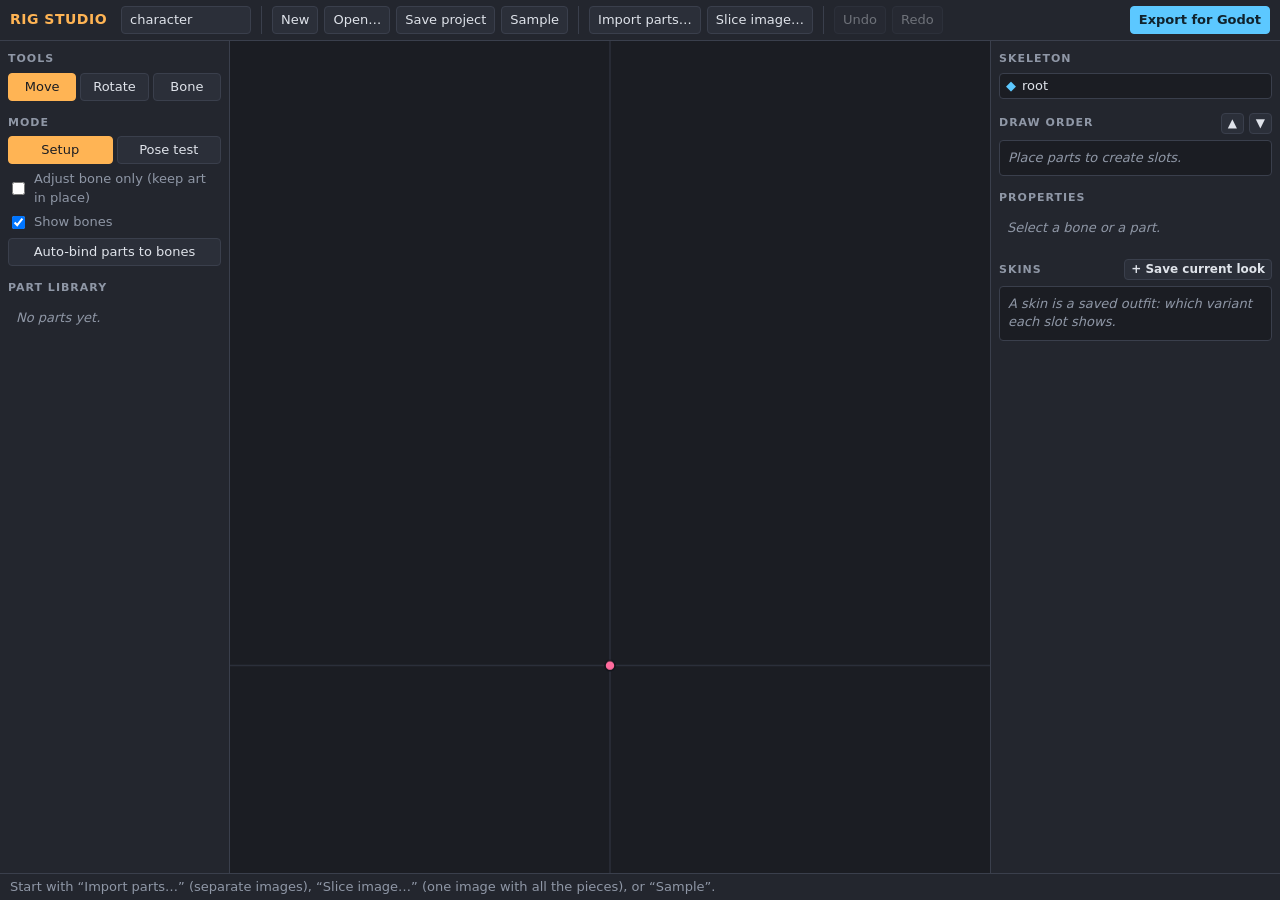
==== rig-studio/index.html @ 090824d8 "Add Rig Studio: a 2D cut-out rig editor with a Godot 4 importer addon Browser editor for building a " ====
<!doctype html>
<html lang="en">
<head>
<meta charset="utf-8">
<meta name="viewport" content="width=device-width, initial-scale=1">
<title>Rig Studio</title>
<style>
  :root {
    --bg: #1b1d23; --panel: #23262e; --panel2: #2b2f39; --line: #3a3f4c;
    --text: #dfe3ea; --dim: #8f97a6; --accent: #ffb454; --accent2: #5cc8ff; --danger: #ff6b6b;
  }
  * { box-sizing: border-box; }
  html, body { height: 100%; margin: 0; }
  body { background: var(--bg); color: var(--text); font: 13px/1.4 system-ui, sans-serif;
    display: grid; grid-template-rows: auto 1fr auto; overflow: hidden; }
  header { display: flex; align-items: center; gap: 6px; padding: 6px 10px; background: var(--panel);
    border-bottom: 1px solid var(--line); flex-wrap: wrap; }
  header h1 { font-size: 14px; margin: 0 8px 0 0; color: var(--accent); letter-spacing: .5px; }
  .sep { width: 1px; align-self: stretch; background: var(--line); margin: 0 4px; }
  button, select, input { font: inherit; color: var(--text); background: var(--panel2);
    border: 1px solid var(--line); border-radius: 4px; padding: 4px 8px; }
  button { cursor: pointer; }
  button:hover:not(:disabled) { border-color: var(--dim); }
  button:disabled { opacity: .4; cursor: default; }
  button.on { background: var(--accent); color: #1b1d23; border-color: var(--accent); }
  button.primary { background: var(--accent2); color: #10222c; border-color: var(--accent2); font-weight: 600; }
  button.mini { padding: 1px 6px; font-size: 12px; }
  input[type=text], input[type=number] { width: 100%; min-width: 0; }
  main { display: grid; grid-template-columns: 230px 1fr 290px; min-height: 0; }
  aside { background: var(--panel); overflow-y: auto; padding: 8px; }
  #left { border-right: 1px solid var(--line); }
  #right { border-left: 1px solid var(--line); }
  h2 { font-size: 11px; text-transform: uppercase; letter-spacing: 1px; color: var(--dim);
    margin: 14px 0 6px; display: flex; justify-content: space-between; align-items: center; }
  h2:first-child { margin-top: 2px; }
  #stage { position: relative; min-width: 0; min-height: 0; }
  #view { position: absolute; inset: 0; width: 100%; height: 100%; display: block; touch-action: none; }
  .tools { display: grid; grid-template-columns: 1fr 1fr 1fr; gap: 4px; }
  .row { display: flex; gap: 4px; align-items: center; margin: 4px 0; }
  .row > label { flex: 0 0 74px; color: var(--dim); }
  .check { display: flex; gap: 6px; align-items: center; margin: 6px 0; color: var(--dim); }
  .list { border: 1px solid var(--line); border-radius: 4px; background: var(--bg); max-height: 240px; overflow-y: auto; }
  .item { padding: 3px 6px; cursor: pointer; display: flex; align-items: center; gap: 6px; white-space: nowrap; }
  .item:hover { background: var(--panel2); }
  .item.sel { background: #4a3a1c; color: var(--accent); }
  .item .grow { flex: 1; overflow: hidden; text-overflow: ellipsis; }
  .item .tag { color: var(--dim); font-size: 11px; }
  .bone-ico { color: var(--accent2); } .slot-ico { color: #9be28a; }
  .lib { display: grid; gap: 6px; }
  .lib .card { display: grid; grid-template-columns: 44px 1fr; gap: 6px; align-items: center;
    background: var(--bg); border: 1px solid var(--line); border-radius: 4px; padding: 4px; }
  .lib img { width: 44px; height: 44px; object-fit: contain; background:
    repeating-conic-gradient(#333 0 25%, #2a2a2a 0 50%) 0 0/12px 12px; border-radius: 3px; cursor: grab; }
  .lib .btns { display: flex; gap: 3px; margin-top: 3px; }
  .empty { color: var(--dim); padding: 8px; font-style: italic; }
  footer { padding: 4px 10px; background: var(--panel); border-top: 1px solid var(--line); color: var(--dim);
    white-space: nowrap; overflow: hidden; text-overflow: ellipsis; }
  dialog { background: var(--panel); color: var(--text); border: 1px solid var(--line); border-radius: 8px;
    padding: 14px; width: min(920px, 94vw); }
  dialog::backdrop { background: rgba(0,0,0,.6); }
  #sliceCanvas { max-width: 100%; max-height: 60vh; display: block; margin: 8px auto; border: 1px solid var(--line);
    background: repeating-conic-gradient(#333 0 25%, #2a2a2a 0 50%) 0 0/16px 16px; cursor: crosshair; touch-action: none; }
  .bar { display: flex; gap: 8px; align-items: center; flex-wrap: wrap; }
  .bar input[type=number] { width: 64px; }
  #modeBadge { position: absolute; top: 10px; left: 50%; transform: translateX(-50%); padding: 4px 12px;
    border-radius: 12px; background: var(--accent); color: #1b1d23; font-weight: 600; display: none; pointer-events: none; }
  kbd { background: var(--panel2); border: 1px solid var(--line); border-radius: 3px; padding: 0 4px; font-size: 11px; }
</style>
</head>
<body>
<header>
  <h1>RIG STUDIO</h1>
  <input id="docName" type="text" style="width:130px" title="Character name (used for exported file names)">
  <span class="sep"></span>
  <button id="btnNew">New</button>
  <button id="btnOpen">Open…</button>
  <button id="btnSave">Save project</button>
  <button id="btnSample" title="Load a ready-made example puppet">Sample</button>
  <span class="sep"></span>
  <button id="btnImport" title="Add separate part images (PNG)">Import parts…</button>
  <button id="btnSlice" title="Cut one image into separate parts">Slice image…</button>
  <span class="sep"></span>
  <button id="btnUndo" title="Ctrl+Z">Undo</button>
  <button id="btnRedo" title="Ctrl+Y">Redo</button>
  <span style="flex:1"></span>
  <button id="btnExport" class="primary">Export for Godot</button>
  <input id="fileImages" type="file" accept="image/*" multiple hidden>
  <input id="fileSheet" type="file" accept="image/*" hidden>
  <input id="fileProject" type="file" accept=".rigproj,application/json" hidden>
</header>

<main>
  <aside id="left">
    <h2>Tools</h2>
    <div class="tools">
      <button data-tool="select" title="Select / move (V)">Move</button>
      <button data-tool="rotate" title="Rotate (R)">Rotate</button>
      <button data-tool="bone" title="Draw bones (B)">Bone</button>
    </div>
    <h2>Mode</h2>
    <div class="tools" style="grid-template-columns:1fr 1fr">
      <button data-mode="setup" title="Build the rig">Setup</button>
      <button data-mode="pose" title="Try out the rig without changing it (P)">Pose test</button>
    </div>
    <label class="check" title="Move or rotate a bone without dragging its art and child bones along. Use it to fix a pivot.">
      <input id="chkCompensate" type="checkbox"> Adjust bone only (keep art in place)</label>
    <label class="check"><input id="chkBones" type="checkbox" checked> Show bones</label>
    <button id="btnAutoBind" style="width:100%" title="Attach every part that is still on the root bone to the bone nearest to it">Auto-bind parts to bones</button>
    <h2>Part library</h2>
    <div id="library" class="lib"></div>
  </aside>

  <div id="stage">
    <canvas id="view"></canvas>
    <div id="modeBadge">POSE TEST — changes here are not saved</div>
  </div>

  <aside id="right">
    <h2>Skeleton</h2>
    <div id="tree" class="list"></div>
    <h2>Draw order <span><button class="mini" id="btnFront" title="Bring forward ( ] )">▲</button>
      <button class="mini" id="btnBack" title="Send backward ( [ )">▼</button></span></h2>
    <div id="order" class="list"></div>
    <h2>Properties</h2>
    <div id="props"></div>
    <h2>Skins <button class="mini" id="btnSkinAdd" title="Save which part is showing in every slot as a named skin">+ Save current look</button></h2>
    <div id="skins" class="list"></div>
  </aside>
</main>

<footer id="status"></footer>

<dialog id="slicer">
  <div class="bar">
    <strong>Slice image into parts</strong>
    <span style="flex:1"></span>
    <label>Merge gap <input id="sliceGap" type="number" min="0" max="64" value="2"></label>
    <label>Min size <input id="sliceMin" type="number" min="1" max="256" value="6"></label>
    <button id="sliceDetect">Auto-detect</button>
  </div>
  <canvas id="sliceCanvas"></canvas>
  <div class="bar">
    <span id="sliceInfo" style="color:var(--dim)"></span>
    <span style="flex:1"></span>
    <button id="sliceMerge">Merge selected</button>
    <button id="sliceDelete">Delete selected</button>
  </div>
  <p style="color:var(--dim);margin:8px 0">Auto-detect finds pieces separated by transparency. Drag to add a rectangle by hand;
    click a piece to select it (Shift for several).</p>
  <div class="bar">
    <label class="check" style="margin:0"><input id="slicePlace" type="checkbox" checked> Place parts on the canvas where they sit in the image</label>
    <span style="flex:1"></span>
    <button id="sliceCancel">Cancel</button>
    <button id="sliceOk" class="primary">Create parts</button>
  </div>
</dialog>

<script src="app.js"></script>
</body>
</html>
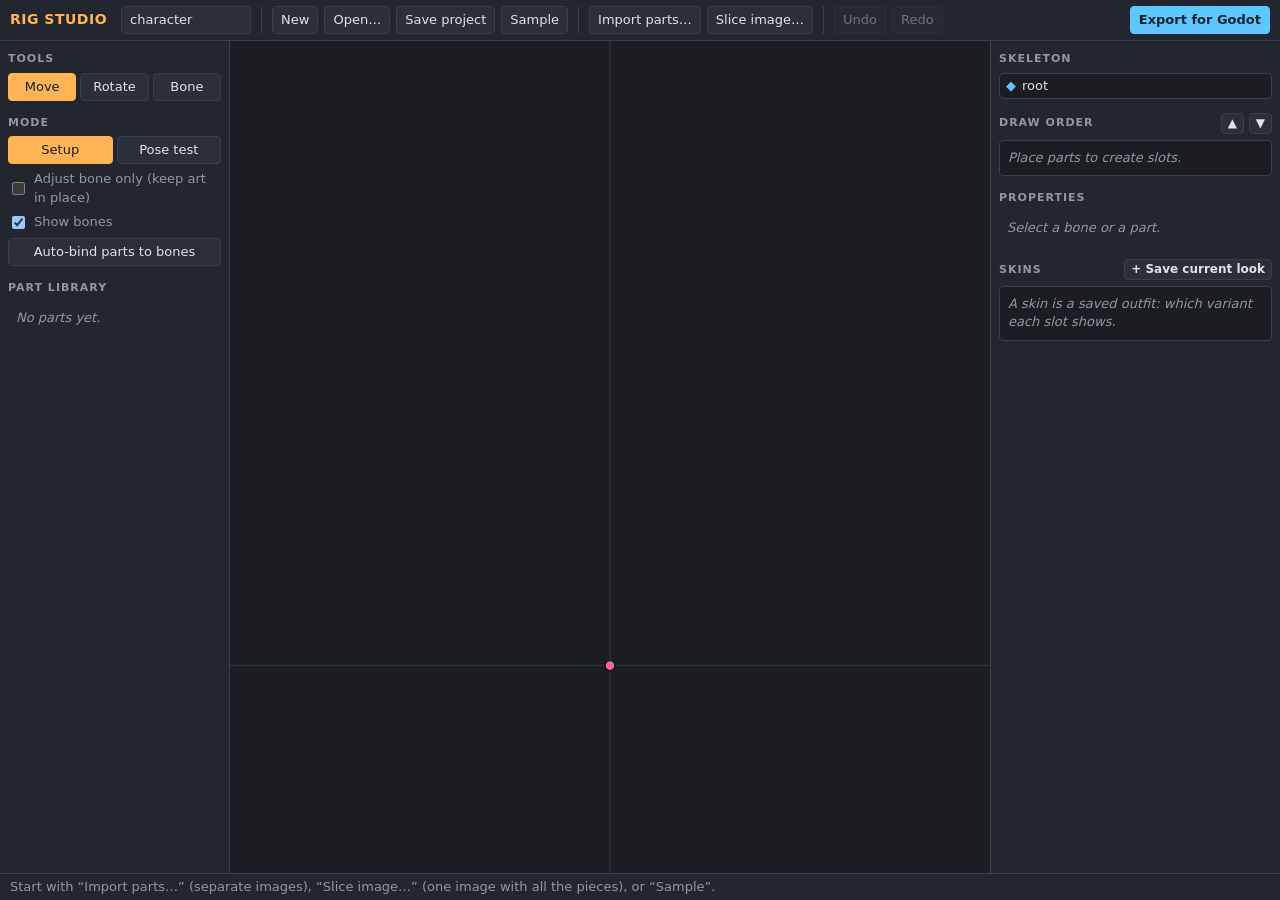
==== commit a392d764: "Rig Studio: in-page dialogs, save prompt support, narrow layout; addon verified on Godot 4.5 Co-Auth" ====
--- a/rig-studio/index.html
+++ b/rig-studio/index.html
@@ -7,6 +7,7 @@
 <style>
   :root {
     --bg: #1b1d23; --panel: #23262e; --panel2: #2b2f39; --line: #3a3f4c;
+    color-scheme: dark;
     --text: #dfe3ea; --dim: #8f97a6; --accent: #ffb454; --accent2: #5cc8ff; --danger: #ff6b6b;
   }
   * { box-sizing: border-box; }
@@ -64,6 +65,13 @@
   .bar input[type=number] { width: 64px; }
   #modeBadge { position: absolute; top: 10px; left: 50%; transform: translateX(-50%); padding: 4px 12px;
     border-radius: 12px; background: var(--accent); color: #1b1d23; font-weight: 600; display: none; pointer-events: none; }
+  @media (max-width: 820px) {
+    body { overflow: auto; grid-template-rows: auto auto auto; }
+    main { grid-template-columns: 1fr; }
+    #stage { height: 62vh; order: -1; }
+    #left, #right { border: 0; border-top: 1px solid var(--line); overflow: visible; }
+    header { padding-left: max(10px, env(safe-area-inset-left, 0px)); padding-right: max(10px, env(safe-area-inset-right, 0px)); }
+  }
   kbd { background: var(--panel2); border: 1px solid var(--line); border-radius: 3px; padding: 0 4px; font-size: 11px; }
 </style>
 </head>
@@ -86,7 +94,7 @@
   <button id="btnExport" class="primary">Export for Godot</button>
   <input id="fileImages" type="file" accept="image/*" multiple hidden>
   <input id="fileSheet" type="file" accept="image/*" hidden>
-  <input id="fileProject" type="file" accept=".rigproj,application/json" hidden>
+  <input id="fileProject" type="file" accept=".rigproj,.json,application/json" hidden>
 </header>
 
 <main>
@@ -155,6 +163,13 @@
   </div>
 </dialog>
 
+<dialog id="confirm" style="width:min(360px,90vw)">
+  <form method="dialog">
+    <p style="margin:0 0 14px">Discard unsaved changes?</p>
+    <div class="bar"><span style="flex:1"></span><button value="no">Keep editing</button><button value="yes" class="primary">Discard</button></div>
+  </form>
+</dialog>
+
 <script src="app.js"></script>
 </body>
 </html>
